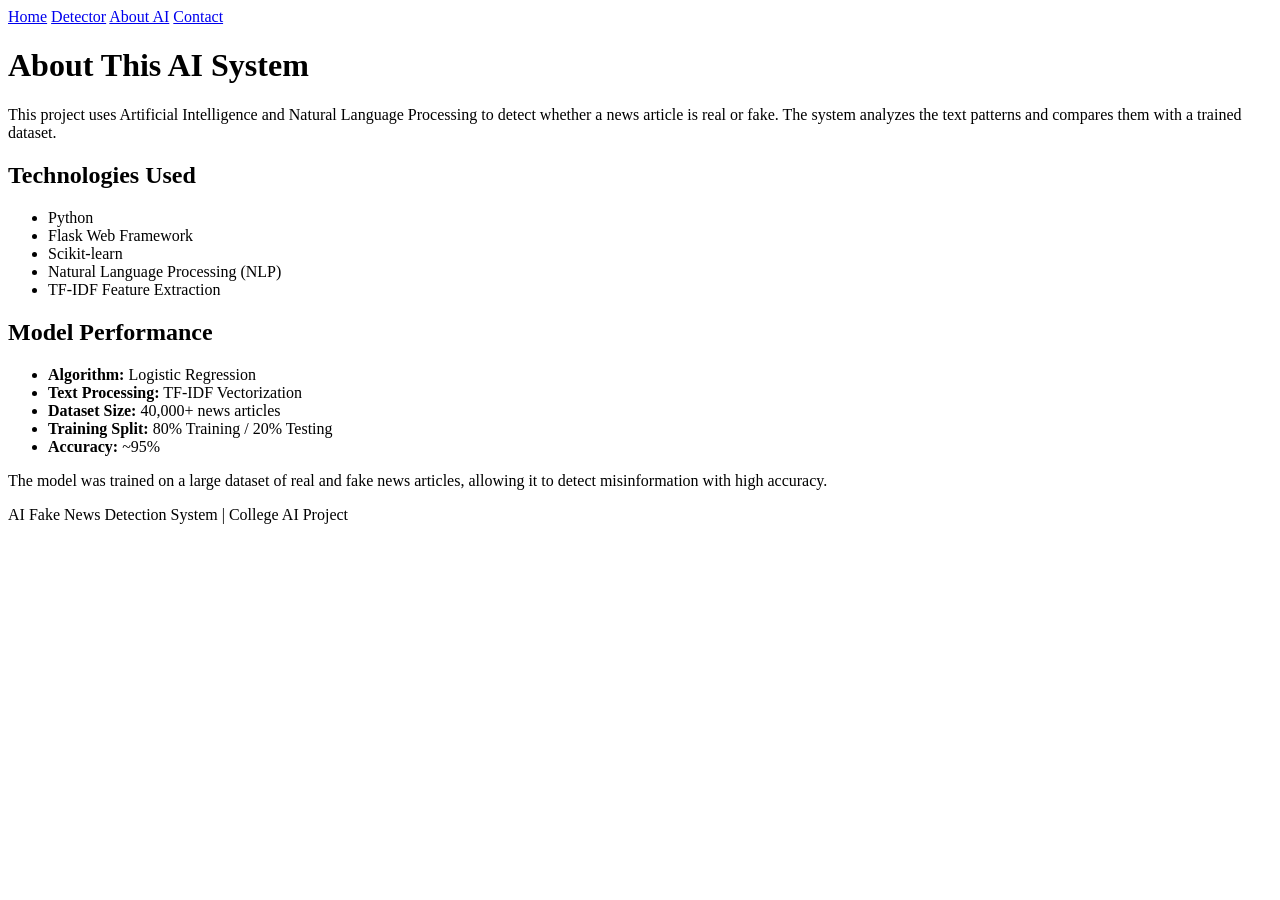
==== about.html @ 4ab3e300 "Add files via upload" ====
<!DOCTYPE html>
<html>

<head>
<title>About AI</title>
<link rel="stylesheet" href="/static/style.css">
</head>

<body>

<nav>
<a href="/">Home</a>
<a href="/detector">Detector</a>
<a href="/about">About AI</a>
<a href="/contact">Contact</a>
</nav>

<div class="container">

<h1>About This AI System</h1>

<p>
This project uses Artificial Intelligence and Natural Language Processing
to detect whether a news article is real or fake.
The system analyzes the text patterns and compares them with a trained dataset.
</p>

<h2>Technologies Used</h2>

<ul>
<li>Python</li>
<li>Flask Web Framework</li>
<li>Scikit-learn</li>
<li>Natural Language Processing (NLP)</li>
<li>TF-IDF Feature Extraction</li>
</ul>

<h2>Model Performance</h2>

<ul>
<li><b>Algorithm:</b> Logistic Regression</li>
<li><b>Text Processing:</b> TF-IDF Vectorization</li>
<li><b>Dataset Size:</b> 40,000+ news articles</li>
<li><b>Training Split:</b> 80% Training / 20% Testing</li>
<li><b>Accuracy:</b> ~95%</li>
</ul>

<p>
The model was trained on a large dataset of real and fake news articles,
allowing it to detect misinformation with high accuracy.
</p>

</div>

<footer>
<p>AI Fake News Detection System | College AI Project</p>
</footer>

</body>
</html>
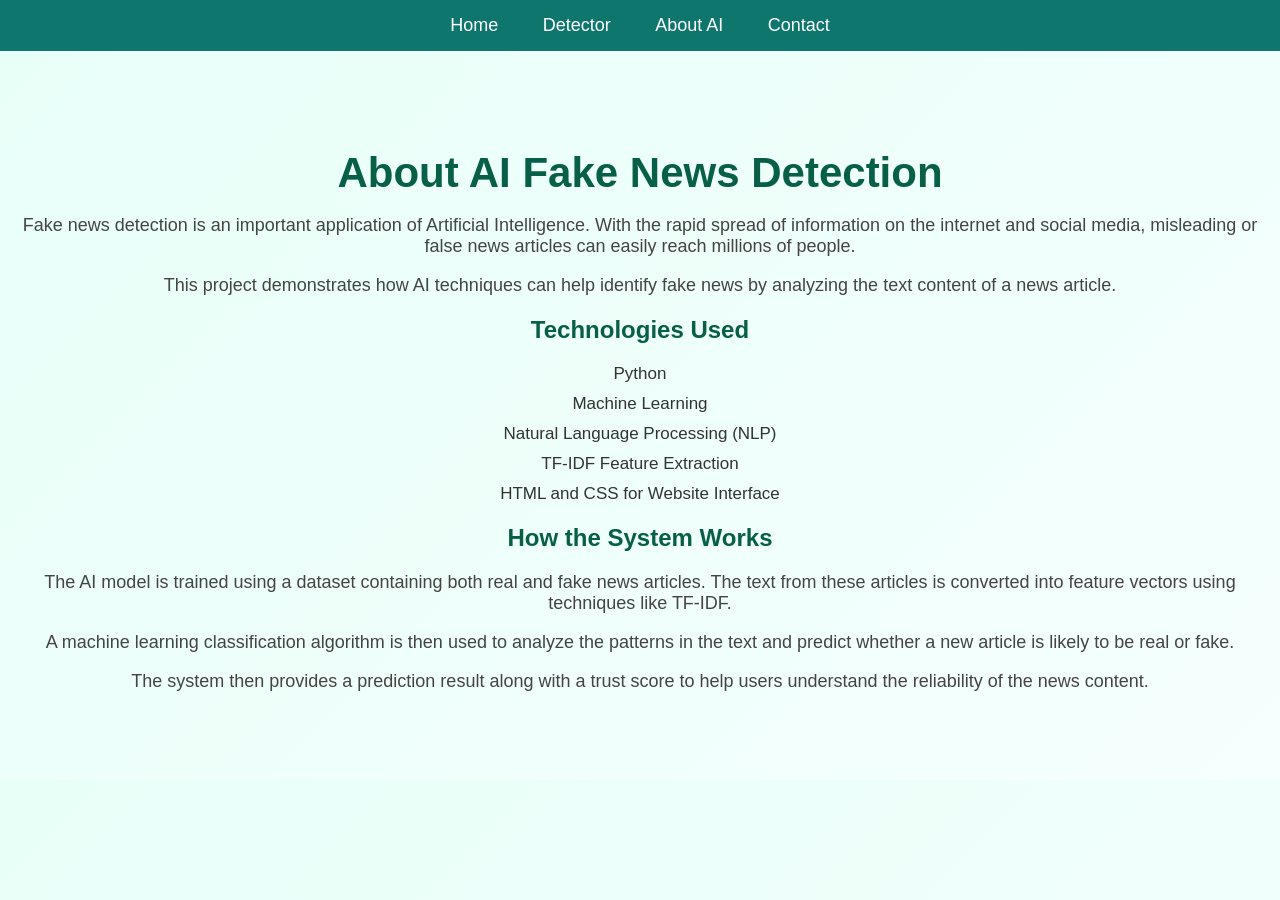
==== commit 69076ce7: "Update about.html" ====
--- a/about.html
+++ b/about.html
@@ -1,60 +1,73 @@
 <!DOCTYPE html>
-<html>
+
+<html lang="en">
 
 <head>
+
+<meta charset="UTF-8">
+<meta name="viewport" content="width=device-width, initial-scale=1.0">
+
 <title>About AI</title>
-<link rel="stylesheet" href="/static/style.css">
+
+<link rel="stylesheet" href="style.css">
+
 </head>
 
 <body>
 
 <nav>
-<a href="/">Home</a>
-<a href="/detector">Detector</a>
-<a href="/about">About AI</a>
-<a href="/contact">Contact</a>
+<a href="index.html">Home</a>
+<a href="detector.html">Detector</a>
+<a href="about.html">About AI</a>
+<a href="contact.html">Contact</a>
 </nav>
 
 <div class="container">
 
-<h1>About This AI System</h1>
+<h1>About AI Fake News Detection</h1>
 
 <p>
-This project uses Artificial Intelligence and Natural Language Processing
-to detect whether a news article is real or fake.
-The system analyzes the text patterns and compares them with a trained dataset.
+Fake news detection is an important application of Artificial Intelligence.
+With the rapid spread of information on the internet and social media,
+misleading or false news articles can easily reach millions of people.
+</p>
+
+<p>
+This project demonstrates how AI techniques can help identify fake news
+by analyzing the text content of a news article.
 </p>
 
 <h2>Technologies Used</h2>
 
 <ul>
 <li>Python</li>
-<li>Flask Web Framework</li>
-<li>Scikit-learn</li>
+<li>Machine Learning</li>
 <li>Natural Language Processing (NLP)</li>
 <li>TF-IDF Feature Extraction</li>
+<li>HTML and CSS for Website Interface</li>
 </ul>
 
-<h2>Model Performance</h2>
-
-<ul>
-<li><b>Algorithm:</b> Logistic Regression</li>
-<li><b>Text Processing:</b> TF-IDF Vectorization</li>
-<li><b>Dataset Size:</b> 40,000+ news articles</li>
-<li><b>Training Split:</b> 80% Training / 20% Testing</li>
-<li><b>Accuracy:</b> ~95%</li>
-</ul>
+<h2>How the System Works</h2>
 
 <p>
-The model was trained on a large dataset of real and fake news articles,
-allowing it to detect misinformation with high accuracy.
+The AI model is trained using a dataset containing both real and fake
+news articles. The text from these articles is converted into feature
+vectors using techniques like TF-IDF.
+</p>
+
+<p>
+A machine learning classification algorithm is then used to analyze
+the patterns in the text and predict whether a new article is likely
+to be real or fake.
+</p>
+
+<p>
+The system then provides a prediction result along with a trust score
+to help users understand the reliability of the news content.
 </p>
 
 </div>
 
-<footer>
-<p>AI Fake News Detection System | College AI Project</p>
-</footer>
+</body>
 
-</body>
-</html>+</html>
--- a/style.css
+++ b/style.css
@@ -0,0 +1,182 @@
+body{
+font-family:'Segoe UI', Arial, sans-serif;
+margin:0;
+background:linear-gradient(135deg,#e8fff8,#f5fffd);
+color:#333;
+}
+
+/* Navigation Bar */
+
+nav{
+background:#0f766e;
+padding:15px;
+text-align:center;
+}
+
+nav a{
+color:white;
+margin:0 20px;
+text-decoration:none;
+font-size:18px;
+font-weight:500;
+}
+
+nav a:hover{
+color:#a7f3d0;
+}
+
+/* Main container */
+
+.container{
+text-align:center;
+padding:70px 20px;
+}
+
+/* Headings */
+
+h1{
+font-size:42px;
+color:#065f46;
+margin-bottom:10px;
+}
+
+h2{
+color:#065f46;
+}
+
+/* Paragraph */
+
+p{
+font-size:18px;
+color:#444;
+}
+
+/* Hero text */
+
+.hero-text{
+font-size:20px;
+margin-bottom:20px;
+}
+
+/* Textarea */
+
+textarea{
+width:65%;
+height:160px;
+padding:15px;
+margin-top:20px;
+border-radius:12px;
+border:1px solid #ccc;
+font-size:16px;
+background:#f8fffd;
+resize:none;
+}
+
+/* Button */
+
+button{
+margin-top:25px;
+padding:12px 35px;
+font-size:18px;
+background:#34d399;
+border:none;
+border-radius:10px;
+cursor:pointer;
+color:white;
+transition:0.3s;
+}
+
+button:hover{
+background:#10b981;
+}
+
+/* Result Card */
+
+.result{
+margin-top:40px;
+background:white;
+color:#333;
+width:40%;
+margin:auto;
+padding:25px;
+border-radius:12px;
+box-shadow:0 8px 20px rgba(0,0,0,0.1);
+}
+
+/* Features Section */
+
+.features{
+text-align:center;
+padding:60px 20px;
+}
+
+.features h2{
+margin-bottom:30px;
+}
+
+.feature-box{
+background:white;
+display:inline-block;
+width:25%;
+margin:15px;
+padding:25px;
+border-radius:12px;
+box-shadow:0 6px 15px rgba(0,0,0,0.1);
+}
+
+.feature-box h3{
+margin-bottom:10px;
+}
+
+/* Statistics Section */
+
+.stats{
+text-align:center;
+padding:50px;
+background:#d1fae5;
+margin-top:40px;
+}
+
+.stats p{
+font-size:18px;
+margin:10px;
+}
+
+/* Lists */
+
+ul{
+list-style:none;
+padding:0;
+}
+
+li{
+margin:10px 0;
+font-size:17px;
+}
+
+/* Progress Bar */
+
+.progress-bar{
+width:100%;
+background:#d1fae5;
+border-radius:10px;
+margin-top:15px;
+height:22px;
+overflow:hidden;
+}
+
+.progress{
+height:22px;
+background:#34d399;
+border-radius:10px;
+}
+
+/* Footer */
+
+footer{
+text-align:center;
+margin-top:60px;
+padding:20px;
+background:#0f766e;
+color:white;
+}
